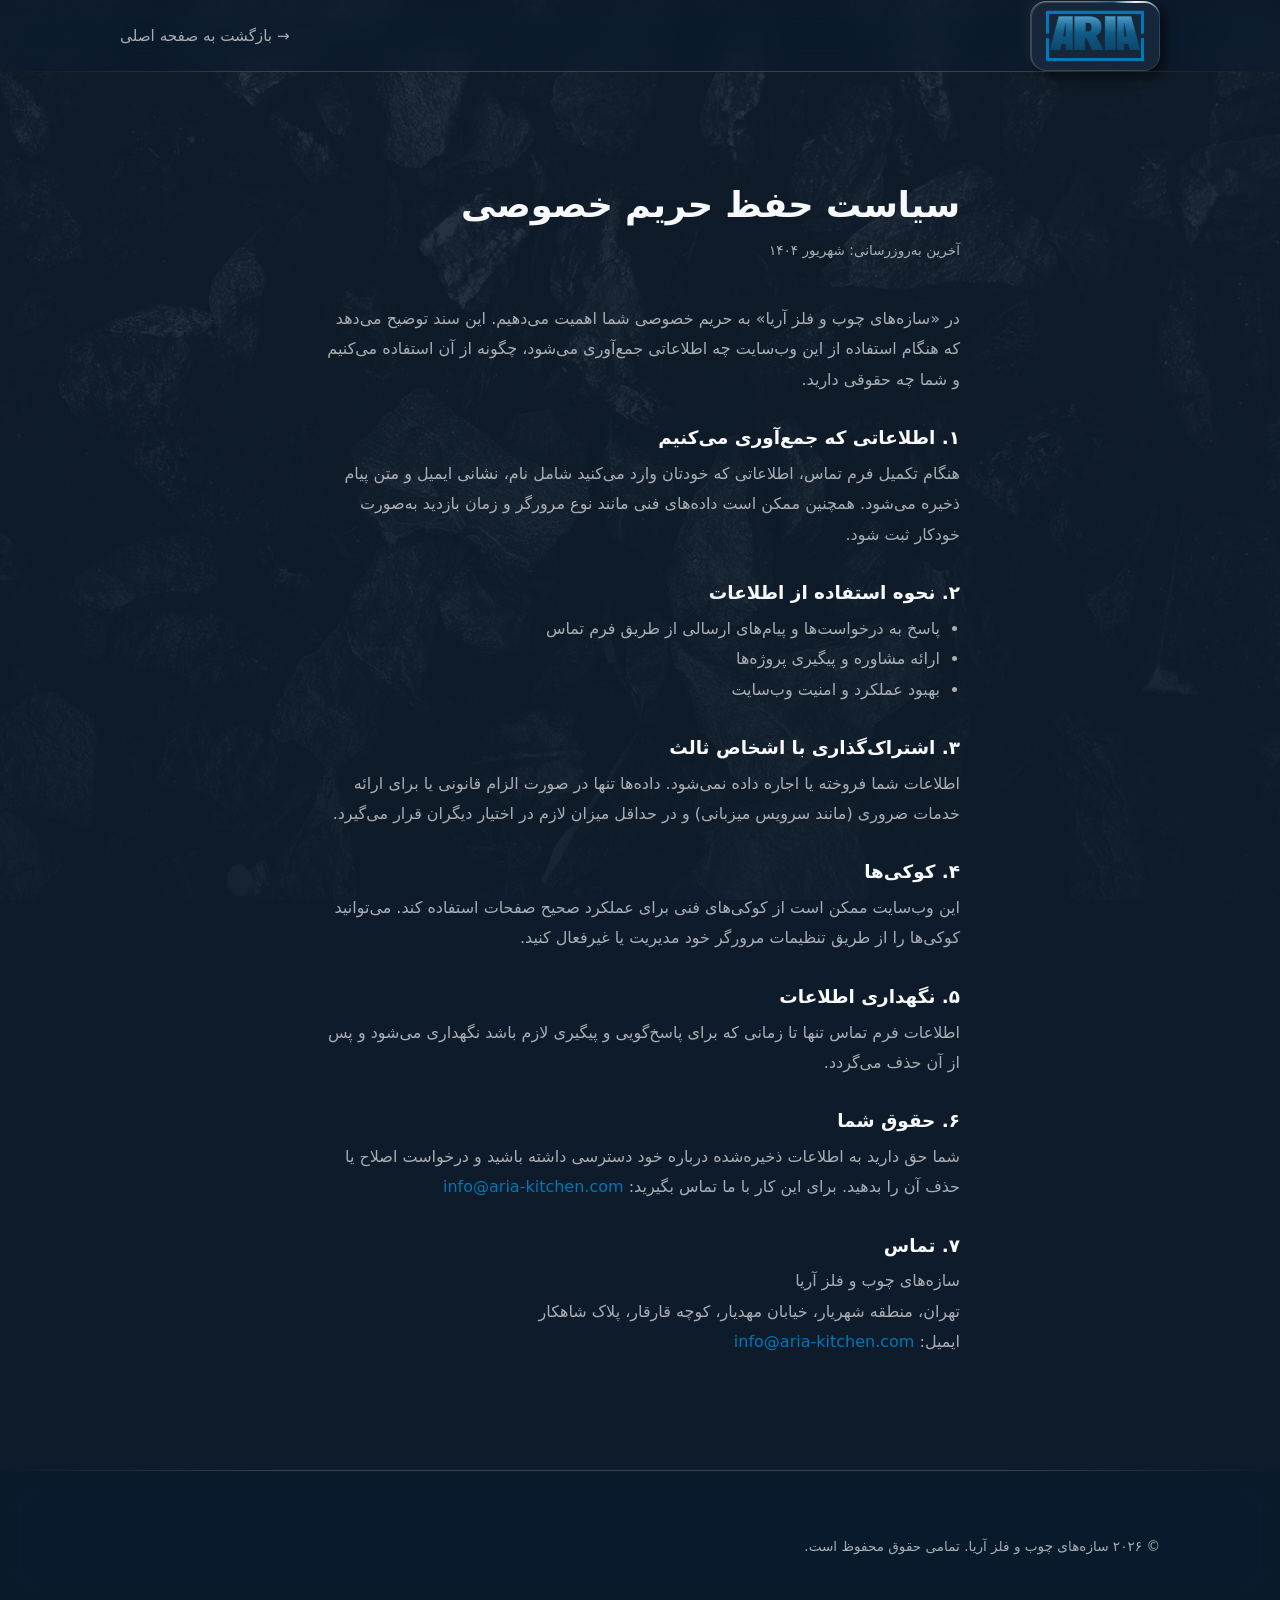
==== privacy.html @ 769d6241 "Kontaktformular: Zustimmung zur Datenschutzerklaerung + privacy.html - .consent Checkbox (required) " ====
<!DOCTYPE html>
<html lang="fa" dir="rtl">
<head>
  <meta charset="UTF-8" />
  <meta name="viewport" content="width=device-width, initial-scale=1.0" />
  <meta name="description" content="سیاست حفظ حریم خصوصی سازه‌های چوب و فلز آریا" />
  <title>سیاست حفظ حریم خصوصی – آریا</title>
  <link rel="stylesheet" href="css/styles.css" />
  <style>
    .legal-header {
      position: sticky;
      top: 0;
      z-index: 50;
      background: rgba(13, 27, 42, 0.55);
      backdrop-filter: var(--glass-blur);
      -webkit-backdrop-filter: var(--glass-blur);
    }
    .legal-header::after {
      content: "";
      position: absolute;
      inset: auto 0 0 0;
      height: 1px;
      background: var(--divider);
    }
    .legal-header .container {
      display: flex;
      align-items: center;
      justify-content: space-between;
      gap: 1rem;
      min-height: 4.5rem;
    }
    .legal-back {
      color: var(--text-muted);
      font-size: 0.95rem;
      transition: color 0.15s ease;
    }
    .legal-back:hover { color: var(--text); }
    .legal-content h1 {
      font-size: clamp(1.6rem, 3.5vw, 2.2rem);
      margin-bottom: 0.75rem;
    }
    .legal-content .updated {
      color: var(--text-muted);
      font-size: 0.85rem;
      margin-bottom: 2.5rem;
    }
    .legal-content h2 {
      font-size: 1.15rem;
      margin: 2rem 0 0.6rem;
    }
    .legal-content p,
    .legal-content li {
      color: var(--text-muted);
      line-height: 1.9;
    }
    .legal-content ul {
      padding-inline-start: 1.25rem;
      margin: 0.5rem 0;
    }
    .legal-content a { color: var(--accent); }
  </style>
</head>
<body>
  <header class="legal-header">
    <div class="container">
      <a href="index.html" class="brand" aria-label="آریا – صفحه اصلی">
        <span class="logo-chip"><img src="images/logo.svg" alt="آریا" class="brand-logo" width="452" height="240" /></span>
      </a>
      <a href="index.html" class="legal-back">&rarr; بازگشت به صفحه اصلی</a>
    </div>
  </header>

  <main>
    <section class="section">
      <div class="container narrow legal-content">
        <h1>سیاست حفظ حریم خصوصی</h1>
        <p class="updated">آخرین به‌روزرسانی: شهریور ۱۴۰۴</p>

        <p>
          در «سازه‌های چوب و فلز آریا» به حریم خصوصی شما اهمیت می‌دهیم. این سند توضیح می‌دهد
          که هنگام استفاده از این وب‌سایت چه اطلاعاتی جمع‌آوری می‌شود، چگونه از آن استفاده
          می‌کنیم و شما چه حقوقی دارید.
        </p>

        <h2>۱. اطلاعاتی که جمع‌آوری می‌کنیم</h2>
        <p>
          هنگام تکمیل فرم تماس، اطلاعاتی که خودتان وارد می‌کنید شامل نام، نشانی ایمیل و متن
          پیام ذخیره می‌شود. همچنین ممکن است داده‌های فنی مانند نوع مرورگر و زمان بازدید
          به‌صورت خودکار ثبت شود.
        </p>

        <h2>۲. نحوه استفاده از اطلاعات</h2>
        <ul>
          <li>پاسخ به درخواست‌ها و پیام‌های ارسالی از طریق فرم تماس</li>
          <li>ارائه مشاوره و پیگیری پروژه‌ها</li>
          <li>بهبود عملکرد و امنیت وب‌سایت</li>
        </ul>

        <h2>۳. اشتراک‌گذاری با اشخاص ثالث</h2>
        <p>
          اطلاعات شما فروخته یا اجاره داده نمی‌شود. داده‌ها تنها در صورت الزام قانونی یا برای
          ارائه خدمات ضروری (مانند سرویس میزبانی) و در حداقل میزان لازم در اختیار دیگران قرار
          می‌گیرد.
        </p>

        <h2>۴. کوکی‌ها</h2>
        <p>
          این وب‌سایت ممکن است از کوکی‌های فنی برای عملکرد صحیح صفحات استفاده کند. می‌توانید
          کوکی‌ها را از طریق تنظیمات مرورگر خود مدیریت یا غیرفعال کنید.
        </p>

        <h2>۵. نگهداری اطلاعات</h2>
        <p>
          اطلاعات فرم تماس تنها تا زمانی که برای پاسخ‌گویی و پیگیری لازم باشد نگهداری می‌شود و
          پس از آن حذف می‌گردد.
        </p>

        <h2>۶. حقوق شما</h2>
        <p>
          شما حق دارید به اطلاعات ذخیره‌شده درباره خود دسترسی داشته باشید و درخواست اصلاح یا
          حذف آن را بدهید. برای این کار با ما تماس بگیرید:
          <a href="mailto:info@aria-kitchen.com" dir="ltr">info@aria-kitchen.com</a>
        </p>

        <h2>۷. تماس</h2>
        <p>
          سازه‌های چوب و فلز آریا<br />
          تهران، منطقه شهریار، خیابان مهدیار، کوچه قارقار، پلاک شاهکار<br />
          ایمیل: <a href="mailto:info@aria-kitchen.com" dir="ltr">info@aria-kitchen.com</a>
        </p>
      </div>
    </section>
  </main>

  <footer class="site-footer">
    <div class="container">
      <p class="footer-legal">&copy; <span id="year"></span> سازه‌های چوب و فلز آریا. تمامی حقوق محفوظ است.</p>
    </div>
  </footer>

  <script src="js/main.js"></script>
</body>
</html>
---- css/styles.css ----
/* ============================================================
   ARIA Küchen – Basis-Stylesheet  |  آریا کابینت
   Sprache/Richtung: Persisch (fa), RTL
   Farben:
     --accent  #0077b6  (Firmenfarbe)
     --bg      #0d1b2a  (Hintergrund)
     --text    #f8f9fa  (Text / helle Elemente)
   ============================================================ */

/* Schriftart Dana (Persisch). Muss vor allen anderen Regeln stehen. */
@import url("https://fonts.cdnfonts.com/css/dana");

/* --- Alternative: lizenzierte Dana / IRANSans lokal einbinden ---
   Dateien nach  fonts/  legen und diesen Block aktivieren:
@font-face {
  font-family: "IRANSans";
  src: url("../fonts/IRANSansX-Regular.woff2") format("woff2");
  font-weight: 400;
  font-display: swap;
}
@font-face {
  font-family: "IRANSans";
  src: url("../fonts/IRANSansX-Bold.woff2") format("woff2");
  font-weight: 700;
  font-display: swap;
}
------------------------------------------------------------ */

:root {
  --accent: #0077b6;
  --accent-hover: #0088cf;
  --bg: #0d1b2a;
  --bg-elevated: #10233a;
  --text: #f8f9fa;
  --text-muted: rgba(248, 249, 250, 0.66);

  /* dünne Trennlinie zwischen den Parts */
  --hairline: rgba(248, 249, 250, 0.12);

  --container: 1120px;
  --container-narrow: 720px;
  --space-section: clamp(4rem, 9vw, 7rem);

  --radius: 10px;
  --font: "Dana", "IRANSans", "IRANSansX", "Vazirmatn", Tahoma, system-ui, sans-serif;

  /* Glassmorphism */
  --glass-bg: rgba(248, 249, 250, 0.055);
  --glass-border: rgba(248, 249, 250, 0.14);
  --glass-blur: blur(16px) saturate(140%);
  --glass-shadow: 0 8px 32px rgba(0, 0, 0, 0.28);

  /* Trennlinie, die zu beiden Seiten ausblendet */
  --divider: linear-gradient(
    90deg,
    transparent 0%,
    rgba(248, 249, 250, 0.18) 22%,
    rgba(248, 249, 250, 0.18) 78%,
    transparent 100%
  );

  /* Neomorphism (Buttons, Menü, Social-Icons) */
  --neo-bg: #0e1e30;
  --neo-out:
    5px 5px 12px rgba(0, 0, 0, 0.55),
    -5px -5px 12px rgba(255, 255, 255, 0.045);
  --neo-in:
    inset 4px 4px 9px rgba(0, 0, 0, 0.55),
    inset -4px -4px 9px rgba(255, 255, 255, 0.05);
}

/* ---------- Reset ---------- */
*,
*::before,
*::after {
  box-sizing: border-box;
  margin: 0;
}

html {
  scroll-behavior: smooth;
  scroll-padding-top: 10rem; /* Platz für den fixierten Header */
  background-color: var(--bg); /* Fallback hinter dem Hintergrundbild */
}

body {
  background: transparent;
  color: var(--text);
  font-family: var(--font);
  font-size: 1rem;
  line-height: 1.85; /* Persisch braucht etwas mehr Zeilenhöhe */
  -webkit-font-smoothing: antialiased;
}

/* Fixierter Ganzseiten-Hintergrund: Steintextur + Navy-Überlagerung.
   Als position:fixed Pseudo-Element (zuverlässiger als background-attachment:fixed,
   v. a. auf iOS). Liegt hinter dem gesamten Inhalt. */
body::before {
  content: "";
  position: fixed;
  inset: 0;
  z-index: -1;
  background-image:
    linear-gradient(to bottom, rgba(13, 27, 42, 0.84), rgba(13, 27, 42, 0.94)),
    url("../images/background.jpg");
  background-size: cover;
  background-position: center;
  background-repeat: no-repeat;
}

img {
  max-width: 100%;
  display: block;
}

a {
  color: inherit;
  text-decoration: none;
}

h1,
h2,
h3 {
  line-height: 1.2;
  font-weight: 600;
}

/* ---------- Layout ---------- */
.container {
  width: 100%;
  max-width: var(--container);
  margin-inline: auto;
  padding-inline: clamp(1.25rem, 4vw, 2.5rem);
}

.container.narrow {
  max-width: var(--container-narrow);
}

/* ---------- Header (Glassmorphism) ---------- */
.site-header {
  position: sticky;
  top: 0;
  z-index: 50;
  background: rgba(13, 27, 42, 0.55);
  backdrop-filter: var(--glass-blur);
  -webkit-backdrop-filter: var(--glass-blur);
}

/* ausblendende Trennlinie unter dem Header */
.site-header::after {
  content: "";
  position: absolute;
  left: 0;
  right: 0;
  bottom: 0;
  height: 1px;
  background: var(--divider);
}

.header-inner {
  display: flex;
  align-items: center;
  justify-content: space-between;
  min-height: 9rem;
}

.brand {
  display: flex;
  align-items: center;
  gap: 0.7rem;
  font-weight: 700;
  white-space: nowrap;
}

/* rotierender Winkel für die Glanz-Kante */
@property --logo-angle {
  syntax: "<angle>";
  initial-value: 0deg;
  inherits: false;
}

@property --tile-angle {
  syntax: "<angle>";
  initial-value: 0deg;
  inherits: false;
}

/* Logo-Chip: Liquid Glass + neomorpher Schatten + animierte Glanz-Border */
.logo-chip {
  position: relative;
  display: inline-flex;
  padding: 0.5rem 0.85rem;
  border-radius: 16px;
  background: rgba(248, 249, 250, 0.06);
  backdrop-filter: blur(14px) saturate(160%);
  -webkit-backdrop-filter: blur(14px) saturate(160%);
  box-shadow:
    var(--neo-out),
    inset 0 1px 0 rgba(248, 249, 250, 0.28);
}

/* die Border selbst: konischer Verlauf mit heller Glanz-Sichel, langsam rotierend */
.logo-chip::before {
  content: "";
  position: absolute;
  inset: 0;
  padding: 1.5px; /* Border-Stärke */
  border-radius: inherit;
  background: conic-gradient(
    from var(--logo-angle),
    rgba(248, 249, 250, 0.16) 0turn,
    rgba(0, 119, 182, 0.45) 0.08turn,
    rgba(255, 255, 255, 0.95) 0.14turn,
    rgba(0, 119, 182, 0.45) 0.2turn,
    rgba(248, 249, 250, 0.16) 0.34turn,
    rgba(248, 249, 250, 0.16) 1turn
  );
  -webkit-mask:
    linear-gradient(#000 0 0) content-box,
    linear-gradient(#000 0 0);
  -webkit-mask-composite: xor;
  mask:
    linear-gradient(#000 0 0) content-box,
    linear-gradient(#000 0 0);
  mask-composite: exclude;
  animation: logo-border-spin 10s linear infinite;
  pointer-events: none;
}

@keyframes logo-border-spin {
  to {
    --logo-angle: 1turn;
  }
}

.brand-logo {
  box-sizing: content-box;
  height: 3.4rem;
  width: auto;
  display: block;
}

/* Slogan neben dem Logo */
.brand-sub {
  color: var(--accent);
  font-size: 0.8rem;
  font-weight: 500;
}

/* ---------- Navigation ---------- */
.main-nav {
  display: flex;
  align-items: center;
}

/* Menüleiste – Uiverse-Stil (adamgiebl), an die dunkle Palette angepasst */
.nav-list {
  display: flex;
  align-items: center;
  gap: 0.6rem;
  list-style: none;
  padding: 0;
  background: none;
}

.nav-list a {
  position: relative;
  display: inline-flex;
  align-items: center;
  justify-content: center;
  color: var(--text);
  font-size: 1rem;
  padding: 0.9em;
  border-radius: 0.7em;
  background: var(--neo-bg);
  /* dünne, dunkle, dezente Kante */
  border: 1px solid rgba(0, 0, 0, 0.35);
  box-shadow:
    6px 6px 12px rgba(0, 0, 0, 0.5),
    -6px -6px 12px rgba(255, 255, 255, 0.05);
  transition: all 0.3s;
}

.nav-list a svg {
  width: 2.3rem;
  height: 2.3rem;
  flex-shrink: 0;
  stroke-width: 1.4; /* dünnere Icon-Linien */
}

/* Hilfstext (Tooltip) unter dem Icon */
.nav-list a::after {
  content: attr(data-tooltip);
  position: absolute;
  top: calc(100% + 0.55rem);
  left: 50%;
  transform: translateX(-50%) translateY(-4px);
  padding: 0.3rem 0.65rem;
  border-radius: 8px;
  background: rgba(13, 27, 42, 0.96);
  border: 1px solid var(--hairline);
  box-shadow: 0 8px 20px rgba(0, 0, 0, 0.35);
  color: var(--text);
  font-size: 0.8rem;
  font-weight: 400;
  white-space: nowrap;
  opacity: 0;
  pointer-events: none;
  transition: opacity 0.18s ease, transform 0.18s ease;
  z-index: 60;
}

.nav-list a:hover::after,
.nav-list a:focus-visible::after {
  opacity: 1;
  transform: translateX(-50%) translateY(0);
}

.nav-list a:hover {
  border-color: rgba(255, 255, 255, 0.3);
}

.nav-list a:active {
  box-shadow:
    4px 4px 12px rgba(0, 0, 0, 0.5),
    -4px -4px 12px rgba(255, 255, 255, 0.05);
}

.nav-list a.is-active {
  color: var(--accent);
  box-shadow: var(--neo-in);
}

.nav-cta {
  color: var(--accent) !important;
  font-weight: 600;
}

.nav-toggle {
  display: none;
  flex-direction: column;
  align-items: center;
  justify-content: center;
  gap: 5px;
  width: 3rem;
  height: 3rem;
  background: var(--neo-bg);
  border: 0;
  border-radius: 14px;
  padding: 0;
  cursor: pointer;
  box-shadow: var(--neo-out);
  transition: box-shadow 0.18s ease;
}

.nav-toggle:active {
  box-shadow: var(--neo-in);
}

.nav-toggle span {
  width: 22px;
  height: 2px;
  background: var(--text);
  transition: transform 0.2s ease, opacity 0.2s ease;
}

/* ---------- Abschnitte + Trennlinien ---------- */
.section {
  position: relative;
  padding-block: var(--space-section);
}

/* dünne Trennlinie zwischen den Parts, blendet zu beiden Seiten aus */
.section:not(:first-of-type)::before {
  content: "";
  position: absolute;
  top: 0;
  left: 0;
  right: 0;
  height: 1px;
  background: var(--divider);
}

.section-title {
  font-size: clamp(1.5rem, 3vw, 2rem);
  margin-bottom: 2rem;
}

.section-intro {
  color: var(--text-muted);
  margin-bottom: 2rem;
  max-width: 48ch;
}

/* ---------- Hero ---------- */
.section--hero {
  padding-block: clamp(5rem, 12vw, 9rem);
  overflow: hidden;
}

.section--hero .container {
  position: relative;
  z-index: 1;
}

/* Hintergrund-Diashow (wechselt alle 6 s, kommt von links herein) */
.hero-slideshow {
  position: absolute;
  inset: 0;
  z-index: 0;
  pointer-events: none;
  /* Kanten der Bilder weich ausblenden – keine sichtbaren Ränder */
  -webkit-mask-image: radial-gradient(115% 135% at 50% 44%, #000 42%, rgba(0, 0, 0, 0.35) 72%, transparent 92%);
  mask-image: radial-gradient(115% 135% at 50% 44%, #000 42%, rgba(0, 0, 0, 0.35) 72%, transparent 92%);
}

.hero-slide {
  position: absolute;
  inset: 0;
  background-size: cover;
  background-position: center;
  filter: brightness(0.5) saturate(0.95);
  opacity: 0;
  transform: translateX(-6%);
  transition: opacity 1.2s ease, transform 1.2s ease;
}

.hero-slide.is-active {
  opacity: 1;
  transform: translateX(0);
}

/* dunkles Liquid-Glass-Panel (Neomorphism) hinter dem Hero-Text */
.hero-panel {
  display: inline-block;
  max-width: min(100%, 640px);
  padding: 2rem clamp(1.5rem, 3vw, 2.5rem);
  border-radius: 18px;
  background: rgba(10, 20, 33, 0.55);
  backdrop-filter: blur(18px) saturate(140%);
  -webkit-backdrop-filter: blur(18px) saturate(140%);
  border: 1px solid rgba(248, 249, 250, 0.07);
  box-shadow:
    var(--neo-out),
    inset 0 1px 0 rgba(248, 249, 250, 0.09);
}

.eyebrow {
  font-size: 0.9rem;
  font-weight: 500;
  color: var(--accent);
  margin-bottom: 1.25rem;
}

.section--hero h1 {
  font-size: clamp(2rem, 5.5vw, 3.4rem);
  max-width: 20ch;
}

.hero-subtitle {
  margin-top: 1rem;
  max-width: 44ch;
  color: var(--text);
  font-weight: 500;
  font-size: clamp(1.05rem, 2.4vw, 1.4rem);
}

.lead {
  margin-top: 1.25rem;
  max-width: 56ch;
  color: var(--text-muted);
  font-size: 1.08rem;
}


/* ---------- Buttons ---------- */
.btn-row {
  display: flex;
  flex-wrap: wrap;
  gap: 1rem;
  margin-top: 2.25rem;
}

.btn {
  display: inline-flex;
  align-items: center;
  justify-content: center;
  padding: 0.6rem 1.35rem;
  border: 0;
  border-radius: 12px;
  font-weight: 500;
  font-size: 0.92rem;
  cursor: pointer;
  background: var(--neo-bg);
  color: var(--text);
  box-shadow: var(--neo-out);
  transition: box-shadow 0.18s ease, background 0.18s ease, color 0.15s ease;
}

.btn:active {
  box-shadow: var(--neo-in);
}

/* Primär: blaues Liquid Glass + Neomorphism */
.btn--primary {
  color: #f8f9fa;
  font-weight: 600;
  background: linear-gradient(
    180deg,
    rgba(72, 170, 224, 0.72),
    rgba(0, 119, 182, 0.5)
  );
  border: 1px solid rgba(130, 205, 240, 0.45);
  backdrop-filter: blur(12px) saturate(160%);
  -webkit-backdrop-filter: blur(12px) saturate(160%);
  box-shadow:
    var(--neo-out),
    inset 0 1px 0 rgba(255, 255, 255, 0.32);
}

.btn--primary:hover {
  background: linear-gradient(
    180deg,
    rgba(72, 170, 224, 0.85),
    rgba(0, 119, 182, 0.62)
  );
}

.btn--primary:active {
  box-shadow:
    inset 4px 4px 9px rgba(0, 0, 0, 0.3),
    inset -4px -4px 9px rgba(255, 255, 255, 0.14);
}

.btn--ghost {
  color: var(--text);
}

.btn--ghost:hover {
  color: var(--accent);
}

/* ---------- Absende-Button (Uiverse-Stil von elijahgummer, Blau aus der Palette) ---------- */
.styled-button {
  position: relative;
  padding: 0.5rem 1.8rem;
  font-family: inherit;
  font-size: 1rem;
  font-weight: bold;
  color: #ffffff;
  background: linear-gradient(to bottom, #0071ad, #0a90d8);
  border-radius: 9999px;
  cursor: pointer;
  box-shadow: 0 2px 4px rgba(0, 0, 0, 0.9), 0 10px 20px rgba(0, 0, 0, 0.4);
  transition: all 0.2s ease;
  display: inline-flex;
  align-items: center;
  justify-content: center;
  border: 1px solid #1183bd;
  justify-self: start; /* im Grid nicht volle Breite */
}

/* beim Hover: glänzend-blaue Kante */
.styled-button::after {
  content: "";
  position: absolute;
  inset: 0;
  padding: 1.5px;
  border-radius: 9999px;
  background: linear-gradient(135deg, #cdeefc, #1aa0e0 45%, rgba(17, 131, 189, 0.2));
  -webkit-mask:
    linear-gradient(#000 0 0) content-box,
    linear-gradient(#000 0 0);
  -webkit-mask-composite: xor;
  mask:
    linear-gradient(#000 0 0) content-box,
    linear-gradient(#000 0 0);
  mask-composite: exclude;
  opacity: 0;
  transition: opacity 0.25s ease;
  pointer-events: none;
}

.styled-button:hover::after {
  opacity: 1;
}

.styled-button:hover {
  box-shadow:
    0 2px 4px rgba(0, 0, 0, 0.9),
    0 10px 20px rgba(0, 0, 0, 0.4),
    0 0 20px -4px rgba(26, 160, 224, 0.65);
}

.styled-button::before {
  content: "";
  position: absolute;
  inset: -2px -1px -1px -1px;
  background: linear-gradient(to bottom, #0a5a86, #021926);
  z-index: -1;
  border-radius: 9999px;
  transition: all 0.2s ease;
}

.styled-button:active {
  transform: translateY(2px);
  box-shadow: 0 1px 2px rgba(0, 0, 0, 0.9), 0 5px 10px rgba(0, 0, 0, 0.4);
}

.styled-button .inner-button {
  position: relative;
  display: flex;
  align-items: center;
  justify-content: center;
  width: 30px;
  height: 30px;
  margin-inline-start: 10px;
  background: linear-gradient(to bottom, #0071ad, #0a90d8);
  border-radius: 50%;
  box-shadow: 0 0 1px rgba(0, 0, 0, 1);
  border: 1px solid #0e6a9f;
  transition: all 0.2s ease;
}

.styled-button .inner-button::before {
  content: "";
  position: absolute;
  inset: -2px -1px -1px -1px;
  background: linear-gradient(to bottom, #0a5a86, #021926);
  z-index: -1;
  border-radius: 9999px;
  transition: all 0.2s ease;
}

.styled-button .inner-button .icon {
  width: 15px;
  height: 15px;
  filter: drop-shadow(0 10px 20px rgba(26, 25, 25, 0.9)) drop-shadow(0 0 4px rgba(0, 0, 0, 1));
  transition: all 0.4s ease-in-out;
}

.styled-button:hover .inner-button .icon {
  filter: drop-shadow(0 10px 20px rgba(50, 50, 50, 1)) drop-shadow(0 0 20px rgba(2, 2, 2, 1));
  transform: rotate(-35deg);
}

/* ---------- Grid / Cards ---------- */
.grid {
  display: grid;
  gap: 1.5rem;
}

.grid--3 {
  grid-template-columns: repeat(3, 1fr);
}

.card {
  position: relative;
  background: var(--glass-bg);
  backdrop-filter: var(--glass-blur);
  -webkit-backdrop-filter: var(--glass-blur);
  border: 1px solid var(--glass-border);
  border-radius: var(--radius);
  padding: 1.75rem;
  box-shadow: var(--glass-shadow), inset 0 1px 0 rgba(248, 249, 250, 0.08);
  transition: box-shadow 0.25s ease;
}

/* beim Hover: glänzend-blaue Kante (statisch, nicht animiert) */
.card::after {
  content: "";
  position: absolute;
  inset: 0;
  padding: 1.5px;
  border-radius: inherit;
  background: linear-gradient(
    135deg,
    #9bd8f8 0%,
    #0077b6 45%,
    rgba(0, 119, 182, 0.2) 100%
  );
  -webkit-mask:
    linear-gradient(#000 0 0) content-box,
    linear-gradient(#000 0 0);
  -webkit-mask-composite: xor;
  mask:
    linear-gradient(#000 0 0) content-box,
    linear-gradient(#000 0 0);
  mask-composite: exclude;
  opacity: 0;
  transition: opacity 0.25s ease;
  pointer-events: none;
}

.card:hover::after {
  opacity: 1;
}

.card:hover {
  box-shadow:
    var(--glass-shadow),
    inset 0 1px 0 rgba(248, 249, 250, 0.08),
    0 0 22px -8px rgba(0, 119, 182, 0.55);
}

.card h3 {
  margin-bottom: 0.6rem;
  font-size: 1.15rem;
}

.card p {
  color: var(--text-muted);
  font-size: 0.96rem;
}

/* ---------- Ablauf / Steps ---------- */
.steps {
  list-style: none;
  padding: 0;
  display: grid;
  gap: 1.25rem;
}

.steps li {
  position: relative;
  display: flex;
  gap: 1.25rem;
  align-items: flex-start;
  padding-bottom: 1.25rem;
}

/* ausblendende Trennlinie zwischen den Schritten */
.steps li:not(:last-child)::after {
  content: "";
  position: absolute;
  left: 0;
  right: 0;
  bottom: 0;
  height: 1px;
  background: var(--divider);
}

.steps li:last-child {
  padding-bottom: 0;
}

/* Icon-Badge statt Nummerierung (Glassmorphism) */
.step-icon {
  flex-shrink: 0;
  display: inline-flex;
  align-items: center;
  justify-content: center;
  width: 2.75rem;
  height: 2.75rem;
  border-radius: 12px;
  color: var(--accent);
  background: var(--glass-bg);
  border: 1px solid var(--glass-border);
  backdrop-filter: var(--glass-blur);
  -webkit-backdrop-filter: var(--glass-blur);
  box-shadow: inset 0 1px 0 rgba(248, 249, 250, 0.08);
}

.step-icon svg {
  width: 22px;
  height: 22px;
}

.steps h3 {
  font-size: 1.05rem;
  margin-bottom: 0.25rem;
}

.steps p {
  color: var(--text-muted);
  font-size: 0.96rem;
}

/* ---------- Platzhalter-Kacheln ---------- */
.placeholder-tile {
  position: relative;
  aspect-ratio: 4 / 3;
  display: flex;
  align-items: center;
  justify-content: center;
  background: var(--bg-elevated);
  border: 1px dashed var(--hairline);
  border-radius: var(--radius);
  color: var(--text-muted);
  font-size: 0.95rem;
}

/* beim Hover: dünne, glänzend-blaue Linie, die durch einige Ecken wandert */
.placeholder-tile::before {
  content: "";
  position: absolute;
  inset: 0;
  padding: 1.5px;
  border-radius: inherit;
  background: conic-gradient(
    from var(--tile-angle),
    transparent 0deg,
    rgba(0, 119, 182, 0.12) 42deg,
    #82cdf5 70deg,
    rgba(0, 119, 182, 0.12) 98deg,
    transparent 150deg,
    transparent 212deg,
    rgba(0, 119, 182, 0.12) 250deg,
    #4aa8e0 278deg,
    rgba(0, 119, 182, 0.12) 306deg,
    transparent 360deg
  );
  -webkit-mask:
    linear-gradient(#000 0 0) content-box,
    linear-gradient(#000 0 0);
  -webkit-mask-composite: xor;
  mask:
    linear-gradient(#000 0 0) content-box,
    linear-gradient(#000 0 0);
  mask-composite: exclude;
  opacity: 0;
  transition: opacity 0.35s ease;
  pointer-events: none;
}

.placeholder-tile:hover::before {
  opacity: 1;
  animation: tile-shine 4s linear infinite;
}

@keyframes tile-shine {
  to { --tile-angle: 360deg; }
}

/* ---------- Kontaktformular ---------- */
.contact-form {
  display: grid;
  gap: 1.25rem;
  max-width: 480px;
}

.field {
  display: grid;
  gap: 0.4rem;
}

.field label {
  font-size: 0.9rem;
  color: var(--text-muted);
}

.field input,
.field textarea {
  width: 100%;
  padding: 0.75rem 0.9rem;
  background: var(--glass-bg);
  backdrop-filter: var(--glass-blur);
  -webkit-backdrop-filter: var(--glass-blur);
  border: 1px solid var(--glass-border);
  border-radius: var(--radius);
  color: var(--text);
  font: inherit;
  font-size: 0.96rem;
  box-shadow: inset 0 1px 0 rgba(248, 249, 250, 0.06);
}

.field input::placeholder,
.field textarea::placeholder {
  color: var(--text-muted);
}

.field input:focus,
.field textarea:focus {
  outline: 2px solid var(--accent);
  outline-offset: 1px;
  border-color: transparent;
}

/* Zustimmung zur Datenschutzerklärung */
.consent {
  display: flex;
  align-items: flex-start;
  gap: 0.6rem;
  font-size: 0.9rem;
  color: var(--text-muted);
  line-height: 1.7;
  cursor: pointer;
}

.consent input {
  flex-shrink: 0;
  width: 1.05rem;
  height: 1.05rem;
  margin-top: 0.3rem;
  accent-color: var(--accent);
  cursor: pointer;
}

.consent a {
  color: var(--accent);
  text-decoration: underline;
  text-underline-offset: 2px;
}

.consent a:hover {
  color: var(--accent-hover);
}

/* ---------- Footer (Glassmorphism) ---------- */
.site-footer {
  position: relative;
  padding-block: 1.75rem 3rem;
  background: rgba(13, 27, 42, 0.55);
  backdrop-filter: var(--glass-blur);
  -webkit-backdrop-filter: var(--glass-blur);
}

/* ausblendende Trennlinie über dem Footer */
.site-footer::before {
  content: "";
  position: absolute;
  left: 0;
  right: 0;
  top: 0;
  height: 1px;
  background: var(--divider);
}

/* linke Spalte im Footer: Social oben, Info-Widget darunter.
   width:max-content -> Spalte so breit wie die Social-Reihe,
   das Widget wird auf dieselbe Breite gestreckt */
.footer-aside {
  display: grid;
  gap: 1.5rem;
  width: max-content;
  max-width: 100%;
}

/* Social-Media direkt unter der Linie, linksbündig (Neomorphism) */
.footer-social {
  display: flex;
  gap: 1rem;
  list-style: none;
  padding: 0;
  margin: 0;
  direction: ltr; /* Reihenfolge Instagram → Facebook, linksbündig */
}

/* Neomorphes Info-Widget: Uhrzeit, Datum + Wochentag, Wetter (persisch) */
.footer-widget {
  direction: rtl;
  display: grid;
  gap: 0.6rem;
  padding: 1rem 1.25rem;
  border-radius: 16px;
  background: var(--neo-bg);
  box-shadow: var(--neo-out);
}

.footer-widget-row {
  display: flex;
  align-items: center;
  gap: 0.6rem;
  color: var(--text);
  font-size: 0.9rem;
}

.footer-credit {
  margin: 0.85rem 0 0;
  color: var(--text-muted);
  font-size: 0.78rem;
  letter-spacing: 0.02em;
}

.footer-widget-row svg {
  width: 18px;
  height: 18px;
  flex-shrink: 0;
  color: var(--accent);
}

/* Social-Buttons – Uiverse-Stil (talhabangyal), an die dunkle Palette angepasst */
.footer-social a {
  display: grid;
  place-items: center;
  width: 3rem;
  height: 3rem;
  border-radius: 10px;
  color: var(--text-muted);
  background: var(--neo-bg);
  border: 1px solid rgba(0, 0, 0, 0);
  box-shadow:
    6px 6px 10px -1px rgba(0, 0, 0, 0.55),
    -6px -6px 10px -1px rgba(255, 255, 255, 0.05);
  cursor: pointer;
  transition: transform 0.5s, box-shadow 0.5s, border-color 0.5s, color 0.3s;
}

.footer-social a:hover {
  color: var(--accent);
  border-color: rgba(255, 255, 255, 0.12);
  transform: translateY(0.5em);
  box-shadow:
    inset 4px 4px 6px -1px rgba(0, 0, 0, 0.6),
    inset -4px -4px 6px -1px rgba(255, 255, 255, 0.06),
    -0.5px -0.5px 0 rgba(255, 255, 255, 0.15),
    0.5px 0.5px 0 rgba(0, 0, 0, 0.4),
    0 12px 10px -10px rgba(0, 0, 0, 0.35);
}

.footer-social svg {
  width: 20px;
  height: 20px;
  transition: transform 0.5s;
}

.footer-social a:hover svg {
  transform: scale(0.9);
}

.footer-inner {
  display: flex;
  flex-wrap: wrap;
  align-items: flex-start;
  justify-content: space-between;
  gap: 2rem 3rem;
}

/* Kontaktinfos rechts im Footer */
.footer-contact {
  max-width: 32rem;
}

.footer-contact-name {
  font-weight: 700;
  color: var(--text);
  font-size: 1rem;
  margin-bottom: 0.9rem;
}

.footer-contact ul {
  list-style: none;
  padding: 0;
  margin: 0;
  display: grid;
  gap: 0.7rem;
}

.footer-contact li {
  display: flex;
  align-items: flex-start;
  gap: 0.6rem;
  color: var(--text-muted);
  font-size: 0.9rem;
  line-height: 1.7;
}

.footer-contact li svg {
  width: 18px;
  height: 18px;
  flex-shrink: 0;
  margin-top: 0.3rem;
  color: var(--accent);
}

.footer-contact a {
  color: var(--text-muted);
  transition: color 0.15s ease;
}

.footer-contact a:hover {
  color: var(--accent);
}

.footer-legal {
  color: var(--text-muted);
  font-size: 0.85rem;
  width: 100%;
  margin-top: 2.25rem;
}

/* ---------- Responsive ---------- */
@media (max-width: 960px) {
  /* Slogan im Header ausblenden, damit die Navigation Platz hat
     (im Footer bleibt er sichtbar) */
  .site-header .brand-sub {
    display: none;
  }
}

@media (max-width: 860px) {
  .grid--3 {
    grid-template-columns: 1fr 1fr;
  }
}

@media (max-width: 720px) {
  .nav-toggle {
    display: flex;
  }

  .nav-list {
    position: absolute;
    top: calc(100% + 0.4rem);
    left: 0;
    right: 0;
    margin-inline: 0.75rem;
    flex-direction: column;
    align-items: stretch;
    gap: 0.65rem;
    background: rgba(13, 27, 42, 0.8);
    backdrop-filter: blur(16px) saturate(150%);
    -webkit-backdrop-filter: blur(16px) saturate(150%);
    border-radius: 18px;
    box-shadow: 0 16px 34px rgba(0, 0, 0, 0.45);
    padding: 0.85rem;
    display: none;
  }

  .nav-list.is-open {
    display: flex;
  }

  .nav-list li {
    padding: 0;
  }

  .nav-list a {
    display: flex;
    align-items: center;
    justify-content: flex-start;
    gap: 0.7rem;
    padding: 0.8rem 1.1rem;
    box-shadow:
      4px 4px 10px rgba(0, 0, 0, 0.5),
      -4px -4px 10px rgba(255, 255, 255, 0.045);
  }

  .nav-list a svg {
    width: 1.3rem;
    height: 1.3rem;
  }

  /* im Dropdown die Hilfstexte als sichtbare Beschriftung zeigen */
  .nav-list a::after {
    content: none;
  }

  .nav-list a::before {
    content: attr(data-tooltip);
    font-size: 1rem;
  }

  .grid--3 {
    grid-template-columns: 1fr;
  }
}

@media (prefers-reduced-motion: reduce) {
  html {
    scroll-behavior: auto;
  }

  .logo-chip::before,
  .placeholder-tile:hover::before {
    animation: none !important;
  }

  .hero-slide {
    transform: none !important;
    transition-duration: 0.4s;
  }
}
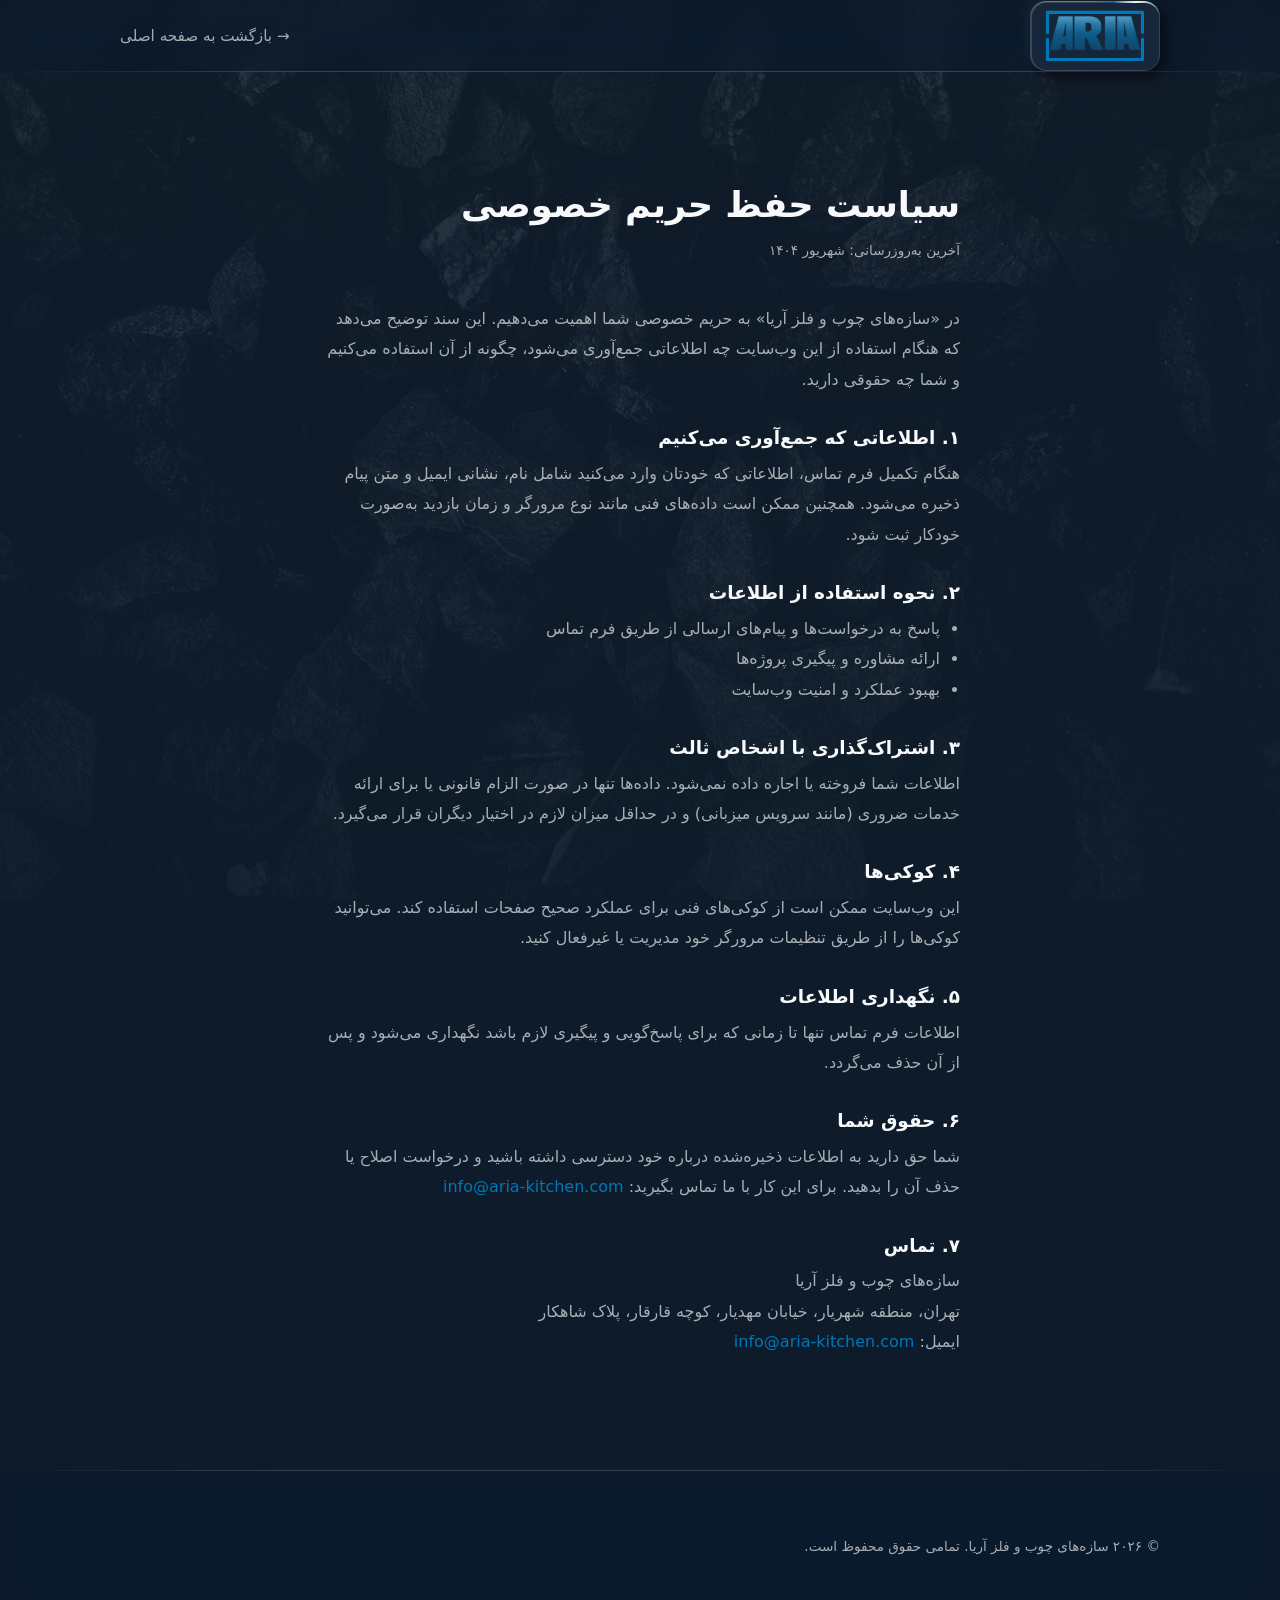
==== commit c7a47525: "Performance + GitHub-Pages-Deploy Bilder (ohne sichtbaren Qualitaetsverlust): - images/background.jp" ====
--- a/privacy.html
+++ b/privacy.html
@@ -5,6 +5,10 @@
   <meta name="viewport" content="width=device-width, initial-scale=1.0" />
   <meta name="description" content="سیاست حفظ حریم خصوصی سازه‌های چوب و فلز آریا" />
   <title>سیاست حفظ حریم خصوصی – آریا</title>
+  <meta name="theme-color" content="#0d1b2a" />
+  <link rel="icon" href="images/logo.svg" type="image/svg+xml" />
+  <link rel="preconnect" href="https://fonts.cdnfonts.com" crossorigin />
+  <link rel="stylesheet" href="https://fonts.cdnfonts.com/css/dana" />
   <link rel="stylesheet" href="css/styles.css" />
   <style>
     .legal-header {
--- a/css/styles.css
+++ b/css/styles.css
@@ -7,8 +7,8 @@
      --text    #f8f9fa  (Text / helle Elemente)
    ============================================================ */
 
-/* Schriftart Dana (Persisch). Muss vor allen anderen Regeln stehen. */
-@import url("https://fonts.cdnfonts.com/css/dana");
+/* Schriftart Dana (Persisch) wird per <link> im HTML geladen
+   (schneller als @import). Siehe index.html / privacy.html. */
 
 /* --- Alternative: lizenzierte Dana / IRANSans lokal einbinden ---
    Dateien nach  fonts/  legen und diesen Block aktivieren:
@@ -777,25 +777,34 @@
   font-size: 0.96rem;
 }
 
-/* ---------- Platzhalter-Kacheln ---------- */
-.placeholder-tile {
+/* ---------- Projekt-Kacheln (نمونه‌کارها) ---------- */
+.project-tile {
   position: relative;
+  margin: 0;
   aspect-ratio: 4 / 3;
-  display: flex;
-  align-items: center;
-  justify-content: center;
+  border-radius: var(--radius);
+  overflow: hidden;
   background: var(--bg-elevated);
-  border: 1px dashed var(--hairline);
-  border-radius: var(--radius);
-  color: var(--text-muted);
-  font-size: 0.95rem;
+}
+
+.project-tile img {
+  width: 100%;
+  height: 100%;
+  object-fit: cover;
+  display: block;
+  transition: transform 0.5s ease;
+}
+
+.project-tile:hover img {
+  transform: scale(1.05);
 }
 
 /* beim Hover: dünne, glänzend-blaue Linie, die durch einige Ecken wandert */
-.placeholder-tile::before {
+.project-tile::before {
   content: "";
   position: absolute;
   inset: 0;
+  z-index: 1;
   padding: 1.5px;
   border-radius: inherit;
   background: conic-gradient(
@@ -824,7 +833,7 @@
   pointer-events: none;
 }
 
-.placeholder-tile:hover::before {
+.project-tile:hover::before {
   opacity: 1;
   animation: tile-shine 4s linear infinite;
 }
@@ -1163,7 +1172,7 @@
   }
 
   .logo-chip::before,
-  .placeholder-tile:hover::before {
+  .project-tile:hover::before {
     animation: none !important;
   }
 
